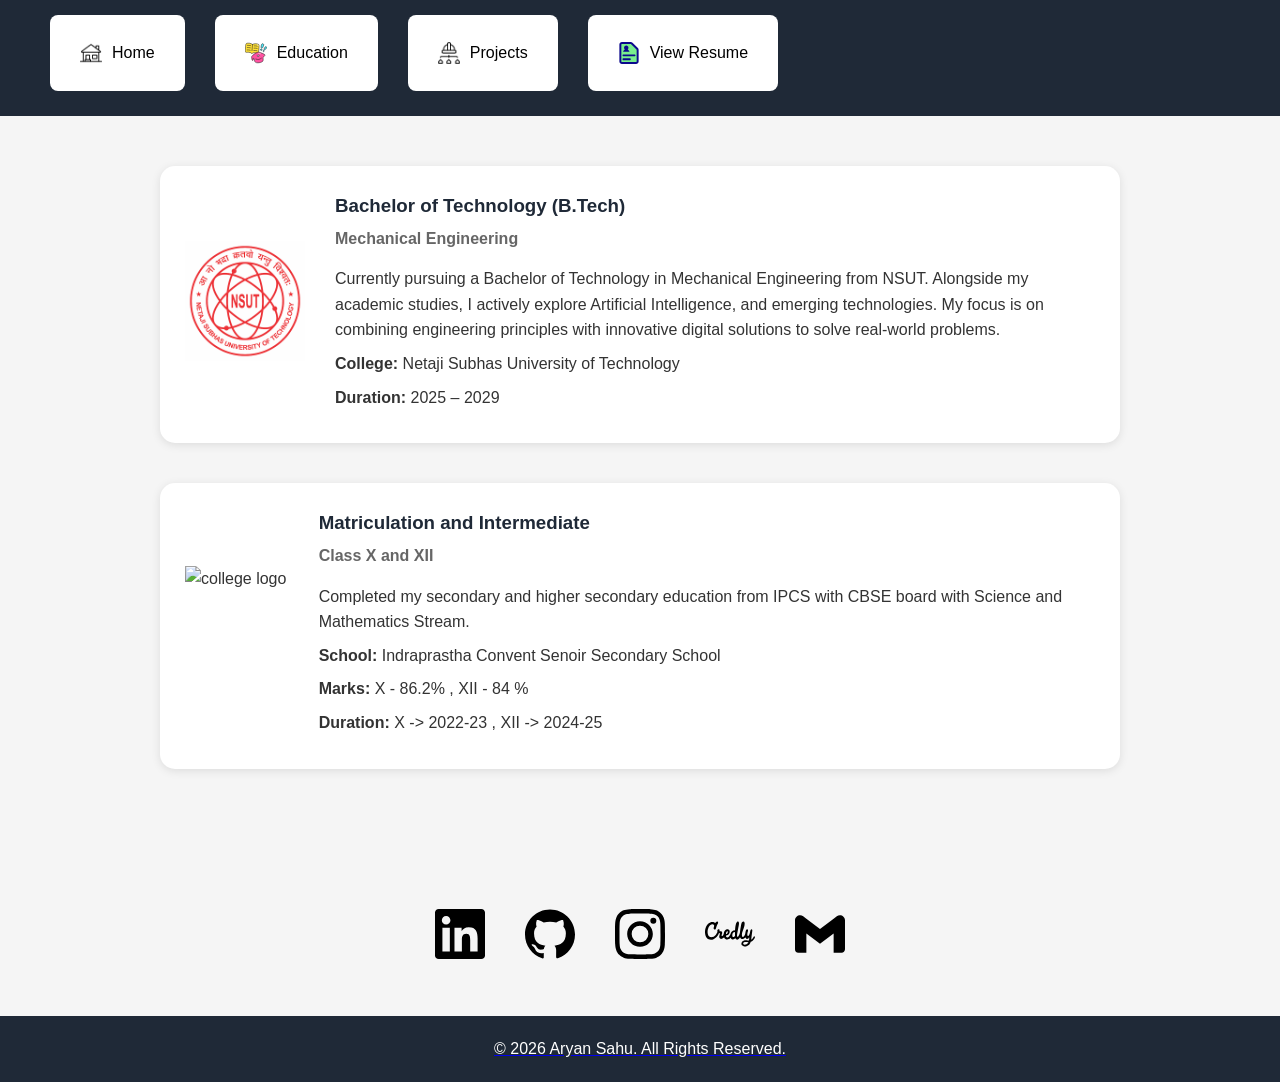
==== education.html @ 933527ac "Add files via upload" ====
<!DOCTYPE html>
<html lang="en">

<head>
    <meta charset="UTF-8">
    <meta name="viewport" content="width=device-width, initial-scale=1.0">
    <title>Education</title>
    <link rel="stylesheet" href="style.css">
</head>

<body>
    <nav class="navbar">
        <ul class="nav-links">

            <li>
                <a href="index.html">
                    <img src="home.png" alt="Home">
                    <span>Home</span>
                </a>
            </li>

            <li>
                <a href="education.html">
                    <img src="education.svg" alt="Education">
                    <span>Education</span>
                </a>
            </li>

            <li>
                <a href="projects.html">
                    <img src="project.png" alt="Projects">
                    <span>Projects</span>
                </a>
            </li>

            <li>
                <a href="Resume 8.pdf" target="_blank">
                    <img src="resume.svg" alt="Resume">
                    <span>View Resume</span>
                </a>
            </li>

        </ul>
    </nav>
    <section>



        <div class="education-card">
            <a href="https://nsut.ac.in/en/home" target="_blank">
                <img src="nsut.png" alt="College Logo" class="college-logo">
            </a>
            <div class="education-info">
                <h3>Bachelor of Technology (B.Tech)</h3>
                <h4>Mechanical Engineering</h4>

                <p>
                    Currently pursuing a Bachelor of Technology in Mechanical Engineering from NSUT.
                    Alongside my academic studies, I actively explore Artificial Intelligence,
                    and emerging technologies. My focus is on combining
                    engineering principles with innovative digital solutions to solve real-world problems.
                </p>

                <p><strong>College:</strong> Netaji Subhas University of Technology</p>
                <p><strong>Duration:</strong> 2025 – 2029</p>

            </div>

        </div>


        <div class="education-card">
            <img src="https://images.uniapply.com/uploads/college/image/logo/2180/webp/Indraprastha_Convent_Senior_Secondary_School_1454_Logo_1.webp"
                alt="college logo" class="college-logo">
            <div class="education-info">
                <h3>Matriculation and Intermediate</h3>
                <h4>Class X and XII</h4>

                <p>


                    Completed my secondary and higher secondary education from IPCS with CBSE board with Science
                    and Mathematics Stream.

                </p>

                <p><strong>School:</strong> Indraprastha Convent Senoir Secondary School</p>
                <p><strong>Marks:</strong> X - 86.2% , XII - 84 %</p>
                <p><strong>Duration:</strong> X -> 2022-23 , XII -> 2024-25</p>

            </div>
        </div>




    </section>
    <section id="contact">
        <div class="social-icons">

            <a href="https://www.linkedin.com/in/aryan-sahu-13952637b" target="_blank">
                <img src="Linkedin.svg" alt="Linkedin" class="social-icon">
            </a>

            <a href="https://github.com/Aryansahu69-py" target="_blank">
                <img src="Github.svg" alt="Github" class="social-icon">
            </a>

            <a href="https://www.instagram.com/arxan._.sahu" target="_blank">
                <img src="instagram.svg" alt="Instagram" class="social-icon">
            </a>

            <a href="https://www.credly.com/users/aryan-sahu.91c29423" target="_blank">
                <img src="credly.svg" alt="Credly" class="social-icon">

                <a href="mailto:lakhan9953@gmail.com" target="_blank">
                    <img src="Gmail.svg" alt="Gmail" class="social-icon">

        </div>
    </section>
    <footer>
        <p>© 2026 Aryan Sahu. All Rights Reserved.</p>
    </footer>

</body>

</html>
---- style.css ----
* {
    margin: 0;
    padding: 0;
    box-sizing: border-box;
}

body {
    font-family: Arial, sans-serif;
    line-height: 1.6;
    background: #f5f5f5;
    color: #333;
}

header {
    background: #1f2937;
    display: flex;
    flex-direction: column;
    justify-content: center;
    align-items: center;
    color: white;
    text-align: center;
    padding: 30px 20px 60px;
}

header h1 {
    font-size: 3rem;
}

section {
    max-width: 1000px;
    margin: auto;
    padding: 50px 20px;
}

h2 {
    text-align: center;
    margin-bottom: 25px;
    color: #1f2937;
}

.cards {
    display: grid;
    grid-template-columns: repeat(auto-fit, minmax(300px, 1fr));
    gap: 20px;
}

.card {
    background: white;
    border-radius: 20px;
    padding: 30px;

    display: flex;
    align-items: center;
    justify-content: center;
    gap: 25px;

    min-height: 120px;

    box-shadow: 0 4px 15px rgba(0, 0, 0, 0.08);
    transition: 0.3s;
}

.card:hover {
    transform: translateY(-5px);
}

.card img {
    width: 70px;
    height: 70px;
    object-fit: contain;
}

.card span {
    font-size: 2rem;
    font-weight: 500;
    color: #1f2937;
}

.project {
    background: white;
    margin-bottom: 20px;
    padding: 20px;
    border-radius: 10px;
    box-shadow: 0 2px 8px rgba(0, 0, 0, 0.1);
}

ul {
    list-style: none;
}

li {
    background: white;
    padding: 15px;
    margin-bottom: 10px;
    border-radius: 8px;
}

#contact {
    text-align: center;
}

footer {
    background: #1f2937;
    color: white;
    text-align: center;
    padding: 20px;
}

.profile-pic {
    width: 180px;
    height: 180px;
    border-radius: 50%;
    object-fit: cover;
    border: 4px solid white;
    margin-bottom: 20px;
}

.social-icons {
    display: flex;
    justify-content: center;
    align-items: center;
    gap: 40px;
}

.social-icon {
    width: 50px;
    height: 50px;
}

#certifications a {
    text-decoration: none;
    color: #333;
    display: block;
}

#certifications a:hover {
    color: #b026ff;
}

.navbar {
    position: sticky;
    top: 0;
    z-index: 1000;

    display: flex;
    justify-content: space-between;
    align-items: center;

    padding: 15px 50px;
    background: #1f2937;
}

.logo {
    color: white;
    font-size: 1.3rem;
    font-weight: bold;
}

.nav-links {
    list-style: none;
    display: flex;
    gap: 30px;
}

.nav-links a {
    text-decoration: none;
    color: black;
    font-weight: 500;
    transition: 0.3s;
}

.nav-links a:hover {
    color: #b026ff;
}

#education {
    max-width: 1000px;
    margin: auto;
    padding: 50px 20px;
}

.education-card {
    background: white;
    padding: 25px;
    border-radius: 15px;
    box-shadow: 0 2px 10px rgba(0, 0, 0, 0.1);

    display: flex;
    align-items: center;
    gap: 30px;
}

.college-logo {
    width: 120px;
    height: 120px;
    object-fit: contain;
}

.education-info h3 {
    margin-bottom: 5px;
    color: #1f2937;
}

.education-info h4 {
    margin-bottom: 15px;
    color: #666;
}

.education-info p {
    margin-bottom: 8px;
}

@media (max-width:768px) {
    .education-card {
        flex-direction: column;
        text-align: center;
    }
}

.education-card {
    margin-bottom: 40px;
}

.stats {
    display: flex;
    justify-content: center;
    gap: 25px;
    flex-wrap: wrap;
    margin: 40px auto;
    max-width: 900px;
}

.stats div {
    background: white;
    padding: 15px 25px;
    border-radius: 12px;
    text-align: center;
    box-shadow: 0 2px 10px rgba(0, 0, 0, 0.1);
    min-width: 150px;
    transition: 0.3s;
}

.stats div:hover {
    transform: translateY(-5px);
}

.stats h3 {
    color: #1f2937;
    font-size: 2rem;
}

.stats p {
    color: #666;
}

.nav-links a {
    display: flex;
    align-items: center;
    gap: 10px;

    text-decoration: none;
    color: black;

    background: white;
    padding: 10px 15px;
    border-radius: 9px;

    transition: 0.3s;
}

.nav-links a img {
    width: 22px;
    height: 22px;
}

.nav-links a:hover {
    transform: translateY(-3px);
    color: #b026ff;
}

.certifications-list {
    display: flex;
    flex-direction: column;
    gap: 20px;
}

.certifications-list a:hover {
    transform: translate(-3px);

}

.cert-card {
    background: white;
    border-radius: 18px;
    padding: 20px;

    display: flex;
    justify-content: center;
    /* Centers the whole content */
    align-items: center;
    /* Vertically aligns logo & text */
    gap: 20px;

    text-decoration: none;
    color: #1f2937;

    box-shadow: 0 2px 10px rgba(0, 0, 0, 0.08);
    transition: 0.3s;
}

.cert-card img {
    width: 27px;
    height: 27px;
    object-fit: contain;
}

.cert-card span {
    font-size: 1.2rem;
    font-weight: 500;
}
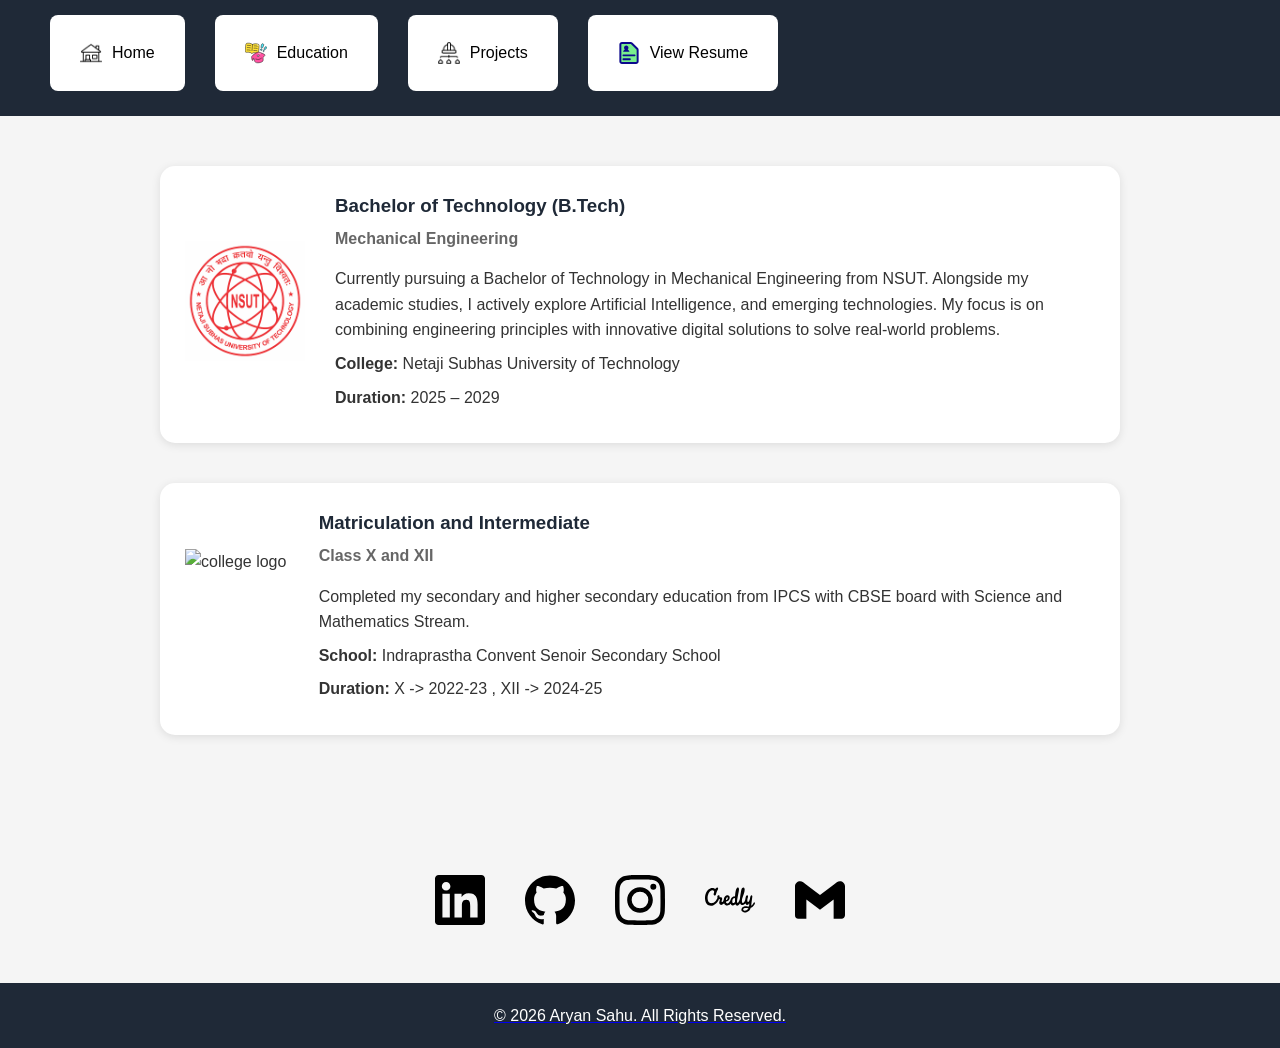
==== commit 095919d6: "Update education.html" ====
--- a/education.html
+++ b/education.html
@@ -85,7 +85,7 @@
                 </p>
 
                 <p><strong>School:</strong> Indraprastha Convent Senoir Secondary School</p>
-                <p><strong>Marks:</strong> X - 86.2% , XII - 84 %</p>
+                
                 <p><strong>Duration:</strong> X -> 2022-23 , XII -> 2024-25</p>
 
             </div>
@@ -124,4 +124,4 @@
 
 </body>
 
-</html>+</html>
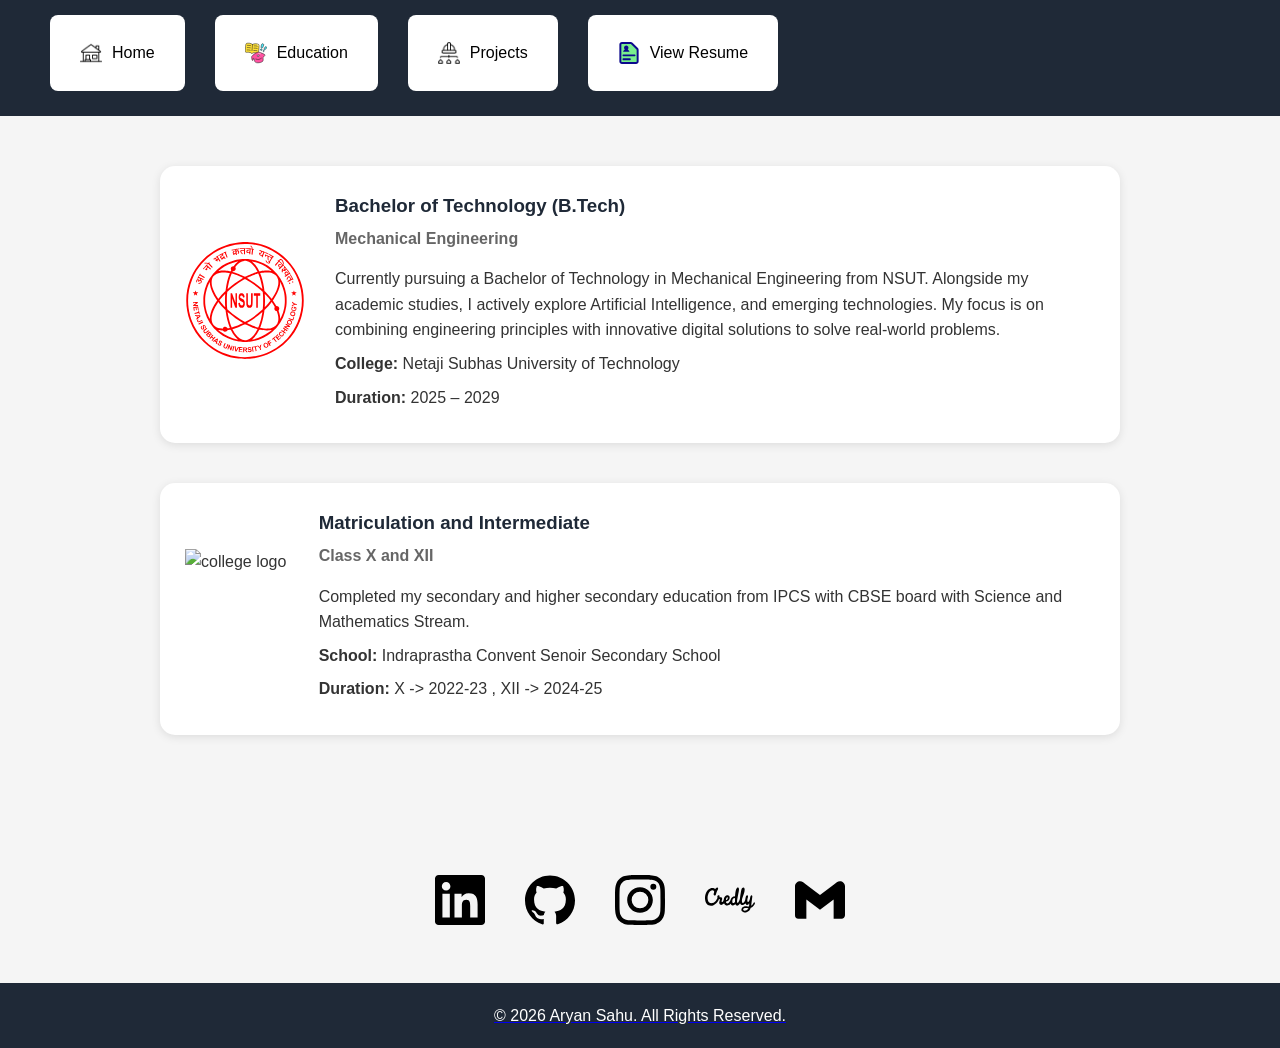
==== commit 7247cc7e: "Fix HTML encoding issues in education.html" ====
--- a/education.html
+++ b/education.html
@@ -6,6 +6,7 @@
     <meta name="viewport" content="width=device-width, initial-scale=1.0">
     <title>Education</title>
     <link rel="stylesheet" href="style.css">
+    <link rel="icon" type="image/png" href="briefcase.svg">
 </head>
 
 <body>
@@ -48,7 +49,7 @@
 
         <div class="education-card">
             <a href="https://nsut.ac.in/en/home" target="_blank">
-                <img src="nsut.png" alt="College Logo" class="college-logo">
+                <img src="nsut.svg" alt="College Logo" class="college-logo">
             </a>
             <div class="education-info">
                 <h3>Bachelor of Technology (B.Tech)</h3>
